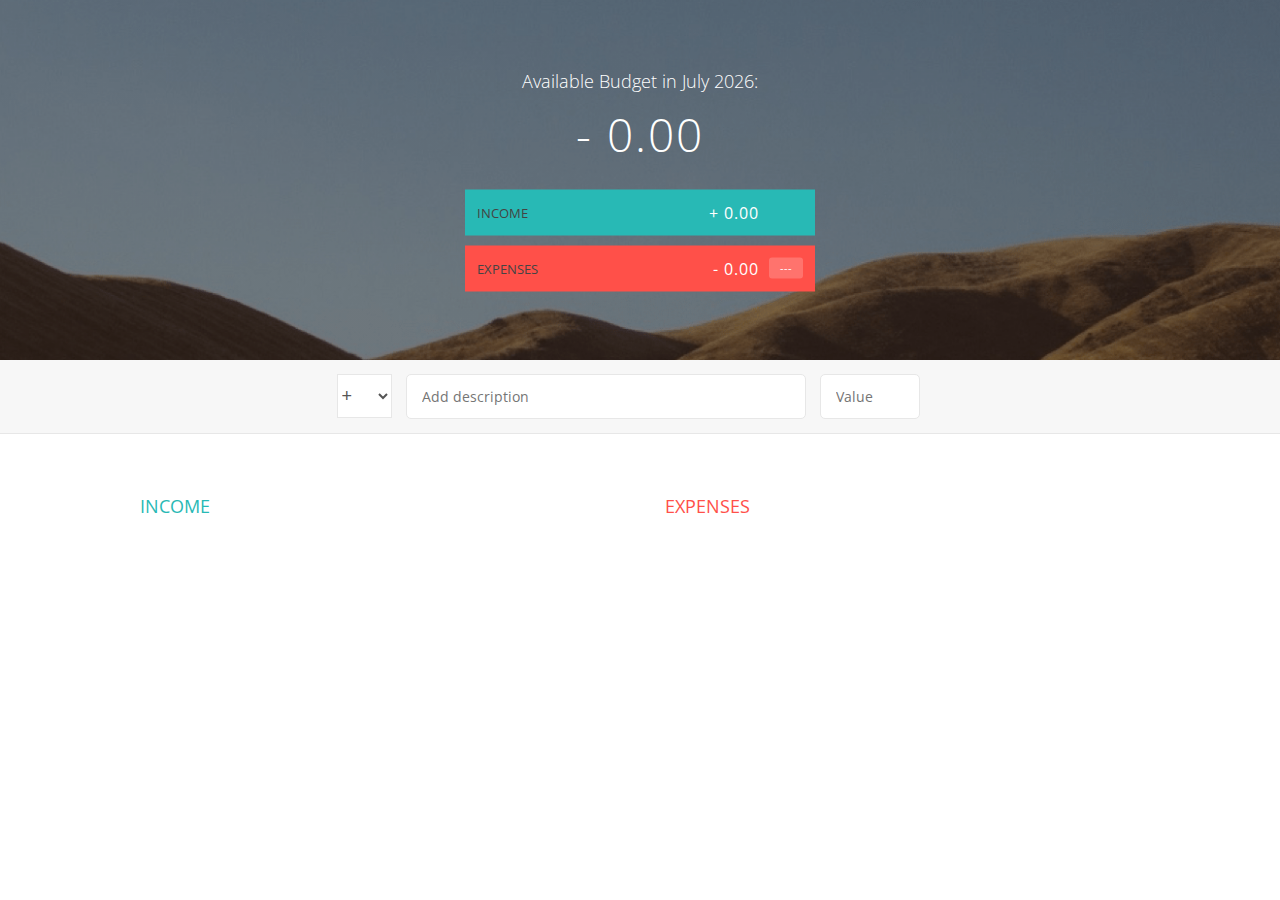
==== Budgety/final/index.html @ 7fbc6725 "Finished V1 of the App" ====
<!DOCTYPE html>
<html lang="en">
    <head>
        <meta charset="UTF-8">
        <link href="https://fonts.googleapis.com/css?family=Open+Sans:100,300,400,600" rel="stylesheet" type="text/css">
        <link href="http://code.ionicframework.com/ionicons/2.0.1/css/ionicons.min.css" rel="stylesheet" type="text/css">
        <link type="text/css" rel="stylesheet" href="style.css">
        <title>Budgety</title>
    </head>
    <body>
        
        <div class="top">
            <div class="budget">
                <div class="budget__title">
                    Available Budget in <span class="budget__title--month">%Month%</span>:
                </div>
                
                <div class="budget__value">+ 2,345.64</div>
                
                <div class="budget__income clearfix">
                    <div class="budget__income--text">Income</div>
                    <div class="right">
                        <div class="budget__income--value">+ 4,300.00</div>
                        <div class="budget__income--percentage">&nbsp;</div>
                    </div>
                </div>
                
                <div class="budget__expenses clearfix">
                    <div class="budget__expenses--text">Expenses</div>
                    <div class="right clearfix">
                        <div class="budget__expenses--value">- 1,954.36</div>
                        <div class="budget__expenses--percentage">45%</div>
                    </div>
                </div>
            </div>
        </div>
        
        
        
        <div class="bottom">
            <div class="add">
                <div class="add__container">
                    <select class="add__type">
                        <option value="inc" selected>+</option>
                        <option value="exp">-</option>
                    </select>
                    <input type="text" class="add__description" placeholder="Add description">
                    <input type="number" class="add__value" placeholder="Value">
                    <button class="add__btn"><i class="ion-ios-checkmark-outline"></i></button>
                </div>
            </div>
            
            <div class="container clearfix">
                <div class="income">
                    <h2 class="icome__title">Income</h2>
                    
                    <div class="income__list">
                       
                        <!--
                        <div class="item clearfix" id="income-0">
                            <div class="item__description">Salary</div>
                            <div class="right clearfix">
                                <div class="item__value">+ 2,100.00</div>
                                <div class="item__delete">
                                    <button class="item__delete--btn">
                                        <i class="ion-ios-close-outline"></i>
                                    </button>
                                </div>
                            </div>
                        </div>
                        
                        <div class="item clearfix" id="income-1">
                            <div class="item__description">Sold car</div>
                            <div class="right clearfix">
                                <div class="item__value">+ 1,500.00</div>
                                <div class="item__delete">
                                    <button class="item__delete--btn"><i class="ion-ios-close-outline"></i></button>
                                </div>
                            </div>
                        </div>
                        -->
                        
                    </div>
                </div>
                
                
                
                <div class="expenses">
                    <h2 class="expenses__title">Expenses</h2>
                    
                    <div class="expenses__list">
                       
                        <!--
                        <div class="item clearfix" id="expense-0">
                            <div class="item__description">Apartment rent</div>
                            <div class="right clearfix">
                                <div class="item__value">- 900.00</div>
                                <div class="item__percentage">21%</div>
                                <div class="item__delete">
                                    <button class="item__delete--btn"><i class="ion-ios-close-outline"></i></button>
                                </div>
                            </div>
                        </div>

                        <div class="item clearfix" id="expense-1">
                            <div class="item__description">Grocery shopping</div>
                            <div class="right clearfix">
                                <div class="item__value">- 435.28</div>
                                <div class="item__percentage">10%</div>
                                <div class="item__delete">
                                    <button class="item__delete--btn"><i class="ion-ios-close-outline"></i></button>
                                </div>
                            </div>
                        </div>
                        -->
                        
                    </div>
                </div>
            </div>
            
            
        </div>
        
        <script src="app.js"></script>
    </body>
</html>
---- Budgety/final/style.css ----
/**********************************************
*** GENERAL
**********************************************/

* {
    margin: 0;
    padding: 0;
    box-sizing: border-box;
}

.clearfix::after {
    content: "";
    display: table;
    clear: both;
}

body {
    color: #555;
    font-family: Open Sans;
    font-size: 16px;
    position: relative;
    height: 100vh;
    font-weight: 400;
}

.right { float: right; }
.red { color: #FF5049 !important; }
.red-focus:focus { border: 1px solid #FF5049 !important; }

/**********************************************
*** TOP PART
**********************************************/

.top {
    height: 40vh;
    background-image: linear-gradient(rgba(0, 0, 0, 0.35), rgba(0, 0, 0, 0.35)), url(back.png);
    background-size: cover;
    background-position: center;
    position: relative;
}

.budget {
    position: absolute;
    width: 350px;
    top: 50%;
    left: 50%;
    transform: translate(-50%, -50%);
    color: #fff;
}

.budget__title {
    font-size: 18px;
    text-align: center;
    margin-bottom: 10px;
    font-weight: 300;
}

.budget__value {
    font-weight: 300;
    font-size: 46px;
    text-align: center;
    margin-bottom: 25px;
    letter-spacing: 2px;
}

.budget__income,
.budget__expenses {
    padding: 12px;
    text-transform: uppercase;
}

.budget__income {
    margin-bottom: 10px;
    background-color: #28B9B5;
}

.budget__expenses {
    background-color: #FF5049;
}

.budget__income--text,
.budget__expenses--text {
    float: left;
    font-size: 13px;
    color: #444;
    margin-top: 2px;
}

.budget__income--value,
.budget__expenses--value {
    letter-spacing: 1px;
    float: left;
}

.budget__income--percentage,
.budget__expenses--percentage {
    float: left;
    width: 34px;
    font-size: 11px;
    padding: 3px 0;
    margin-left: 10px;
}

.budget__expenses--percentage {
    background-color: rgba(255, 255, 255, 0.2);
    text-align: center;
    border-radius: 3px;
}


/**********************************************
*** BOTTOM PART
**********************************************/

/***** FORM *****/
.add {
    padding: 14px;
    border-bottom: 1px solid #e7e7e7;
    background-color: #f7f7f7;
}

.add__container {
    margin: 0 auto;
    text-align: center;
}

.add__type {
    width: 55px;
    border: 1px solid #e7e7e7;
    height: 44px;
    font-size: 18px;
    color: inherit;
    background-color: #fff;
    margin-right: 10px;
    font-weight: 300;
    transition: border 0.3s;
}

.add__description,
.add__value {
    border: 1px solid #e7e7e7;
    background-color: #fff;
    color: inherit;
    font-family: inherit;
    font-size: 14px;
    padding: 12px 15px;
    margin-right: 10px;
    border-radius: 5px;
    transition: border 0.3s;
}

.add__description { width: 400px;}
.add__value { width: 100px;}

.add__btn {
    font-size: 35px;
    background: none;
    border: none;
    color: #28B9B5;
    cursor: pointer;
    display: inline-block;
    vertical-align: middle;
    line-height: 1.1;
    margin-left: 10px;
}

.add__btn:active { transform: translateY(2px); }

.add__type:focus,
.add__description:focus,
.add__value:focus {
    outline: none;
    border: 1px solid #28B9B5;
}

.add__btn:focus { outline: none; }

/***** LISTS *****/
.container {
    width: 1000px;
    margin: 60px auto;
}

.income {
    float: left;
    width: 475px;
    margin-right: 50px;
}

.expenses {
    float: left;
    width: 475px;
}

h2 {
    text-transform: uppercase;
    font-size: 18px;
    font-weight: 400;
    margin-bottom: 15px;
}

.icome__title { color: #28B9B5; }
.expenses__title { color: #FF5049; }

.item {
    padding: 13px;
    border-bottom: 1px solid #e7e7e7;
}

.item:first-child { border-top: 1px solid #e7e7e7; }
.item:nth-child(even) { background-color: #f7f7f7; }

.item__description {
    float: left;
}

.item__value {
    float: left;
    transition: transform 0.3s;
}

.item__percentage {
    float: left;
    margin-left: 20px;
    transition: transform 0.3s;
    font-size: 11px;
    background-color: #FFDAD9;
    padding: 3px;
    border-radius: 3px;
    width: 32px;
    text-align: center;
}

.income .item__value,
.income .item__delete--btn {
    color: #28B9B5;
}

.expenses .item__value,
.expenses .item__percentage,
.expenses .item__delete--btn {
    color: #FF5049;
}


.item__delete {
    float: left;
}

.item__delete--btn {
    font-size: 22px;
    background: none;
    border: none;
    cursor: pointer;
    display: inline-block;
    vertical-align: middle;
    line-height: 1;
    display: none;
}

.item__delete--btn:focus { outline: none; }
.item__delete--btn:active { transform: translateY(2px); }

.item:hover .item__delete--btn { display: block; }
.item:hover .item__value { transform: translateX(-20px); }
.item:hover .item__percentage { transform: translateX(-20px); }


.unpaid {
    background-color: #FFDAD9 !important;
    cursor: pointer;
    color: #FF5049;

}

.unpaid .item__percentage { box-shadow: 0 2px 6px 0 rgba(0, 0, 0, 0.1); }
.unpaid:hover .item__description { font-weight: 900; }
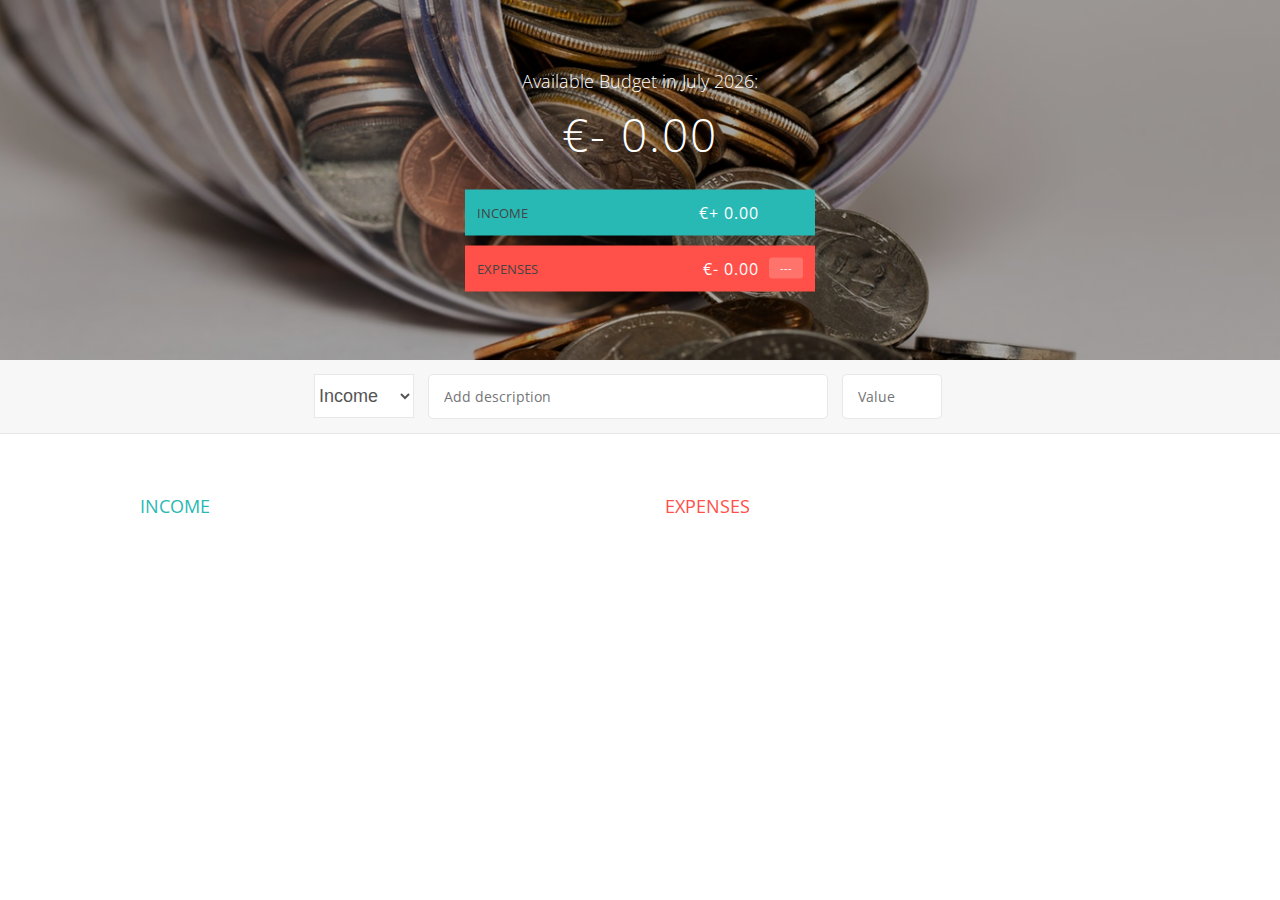
==== commit b154d711: "Removed unnessary files" ====
--- a/Budgety/final/index.html
+++ b/Budgety/final/index.html
@@ -15,12 +15,12 @@
                     Available Budget in <span class="budget__title--month">%Month%</span>:
                 </div>
                 
-                <div class="budget__value">+ 2,345.64</div>
+                <div class="budget__value"></div>
                 
                 <div class="budget__income clearfix">
                     <div class="budget__income--text">Income</div>
                     <div class="right">
-                        <div class="budget__income--value">+ 4,300.00</div>
+                        <div class="budget__income--value">+</div>
                         <div class="budget__income--percentage">&nbsp;</div>
                     </div>
                 </div>
@@ -28,8 +28,8 @@
                 <div class="budget__expenses clearfix">
                     <div class="budget__expenses--text">Expenses</div>
                     <div class="right clearfix">
-                        <div class="budget__expenses--value">- 1,954.36</div>
-                        <div class="budget__expenses--percentage">45%</div>
+                        <div class="budget__expenses--value">-</div>
+                        <div class="budget__expenses--percentage"></div>
                     </div>
                 </div>
             </div>
@@ -41,8 +41,8 @@
             <div class="add">
                 <div class="add__container">
                     <select class="add__type">
-                        <option value="inc" selected>+</option>
-                        <option value="exp">-</option>
+                        <option value="inc" selected>Income</option>
+                        <option value="exp">Expense</option>
                     </select>
                     <input type="text" class="add__description" placeholder="Add description">
                     <input type="number" class="add__value" placeholder="Value">
--- a/Budgety/final/style.css
+++ b/Budgety/final/style.css
@@ -33,7 +33,7 @@
 
 .top {
     height: 40vh;
-    background-image: linear-gradient(rgba(0, 0, 0, 0.35), rgba(0, 0, 0, 0.35)), url(back.png);
+    background-image: linear-gradient(rgba(0, 0, 0, 0.35), rgba(0, 0, 0, 0.35)), url(back.jpg);
     background-size: cover;
     background-position: center;
     position: relative;
@@ -125,7 +125,7 @@
 }
 
 .add__type {
-    width: 55px;
+    width: 100px;
     border: 1px solid #e7e7e7;
     height: 44px;
     font-size: 18px;
